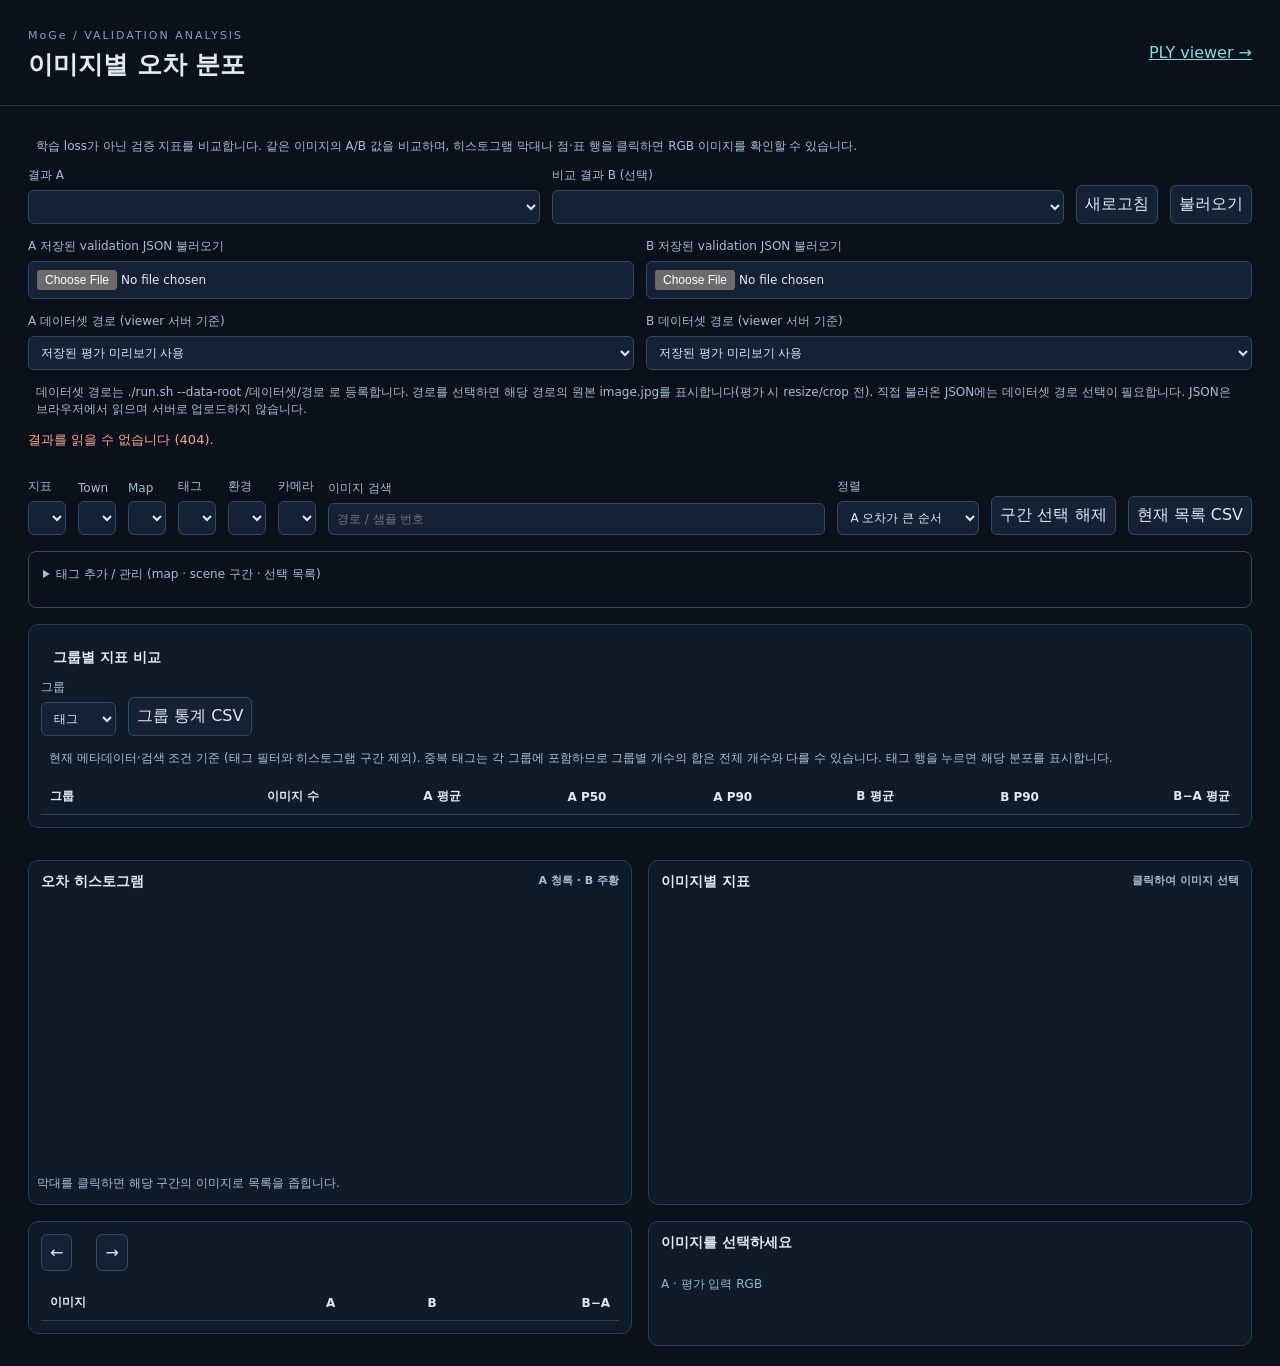
==== tools/ply_viewer/analysis.html @ f2a9a6a0 "Updated codes Signed-off-by: JeonHyeongJunKW <jhj@robotis.com>" ====
<!doctype html><html lang="ko"><head><meta charset="utf-8"><meta name="viewport" content="width=device-width, initial-scale=1"><title>MoGe · Validation explorer</title><link rel="stylesheet" href="style.css"><link rel="stylesheet" href="analysis.css"></head><body>
<header><div><span class="eyebrow">MoGe / VALIDATION ANALYSIS</span><h1>이미지별 오차 분포</h1></div><a href="/">PLY viewer →</a></header><main>
<p class="hint">학습 loss가 아닌 검증 지표를 비교합니다. 같은 이미지의 A/B 값을 비교하며, 히스토그램 막대나 점·표 행을 클릭하면 RGB 이미지를 확인할 수 있습니다.</p>
<section class="toolbar"><label class="grow">결과 A<select id="reportA"></select></label><label class="grow">비교 결과 B (선택)<select id="reportB"></select></label><button id="refresh">새로고침</button><button id="load">불러오기</button></section>
<section class="toolbar"><label class="grow">A 저장된 validation JSON 불러오기<input id="lossFileA" type="file" accept=".json,application/json"></label><label class="grow">B 저장된 validation JSON 불러오기<input id="lossFileB" type="file" accept=".json,application/json"></label></section>
<section class="toolbar"><label class="grow">A 데이터셋 경로 (viewer 서버 기준)<select id="dataRootA"><option value="">저장된 평가 미리보기 사용</option></select></label><label class="grow">B 데이터셋 경로 (viewer 서버 기준)<select id="dataRootB"><option value="">저장된 평가 미리보기 사용</option></select></label></section>
<p class="hint">데이터셋 경로는 ./run.sh --data-root /데이터셋/경로 로 등록합니다. 경로를 선택하면 해당 경로의 원본 image.jpg를 표시합니다(평가 시 resize/crop 전). 직접 불러온 JSON에는 데이터셋 경로 선택이 필요합니다. JSON은 브라우저에서 읽으며 서버로 업로드하지 않습니다.</p>
<p id="status" role="status">결과 검색 중…</p>
<section class="toolbar"><label>지표<select id="metric"></select></label><label>Town<select id="town"></select></label><label>Map<select id="mapFilter"></select></label><label>태그<select id="tagFilter"></select></label><label>환경<select id="environment"></select></label><label>카메라<select id="camera"></select></label><label class="grow">이미지 검색<input id="search" type="search" placeholder="경로 / 샘플 번호"></label><label>정렬<select id="sort"><option value="worst">A 오차가 큰 순서</option><option value="best">A 오차가 작은 순서</option><option value="change">B에서 악화된 순서</option></select></label><button id="resetBin">구간 선택 해제</button><button id="export">현재 목록 CSV</button></section>

<details id="tagEditor"><summary>태그 추가 / 관리 (map · scene 구간 · 선택 목록)</summary>
<p class="hint">태그는 이 브라우저에 자동 저장됩니다. 다른 PC/브라우저에서는 JSON 내보내기·가져오기를 사용하세요. 같은 이름의 규칙은 합집합으로 묶습니다.</p>
<div class="toolbar"><label>태그 이름<input id="tagName" placeholder="교차로 / 터널 / 약한 구간"></label><label>데이터셋<select id="tagDataset"></select></label><label>Map<select id="tagMap"></select></label><label class="grow">Scene<select id="tagScene"></select></label><label>카메라<select id="tagCamera"></select></label></div>
<div class="toolbar"><label class="grow">경로 접두사<input id="tagPrefix" placeholder="비워두면 전체 경로"></label><label>시작 샘플 번호<input id="tagStart" type="number" min="0" step="1"></label><label>끝 샘플 번호 (포함)<input id="tagEnd" type="number" min="0" step="1"></label><button id="tagFromSelected">선택 이미지의 조건 채우기</button><button id="tagAdd">조건으로 태그 추가</button><button id="tagSnapshot">현재 목록 전체에 태그</button></div>
<p class="hint">Map은 보고서의 map_file/map 값 또는 Town입니다. 번호 구간은 scene 내 samples/000033 같은 번호 기준이며 양 끝을 포함합니다. 현재 목록 태그는 페이지에 관계없이 필터·히스토그램 구간에 해당하는 모든 이미지를 고정 저장합니다.</p>
<div class="toolbar"><button id="tagsExport">태그 JSON 내보내기</button><label>태그 JSON 가져오기 (기존 규칙 교체)<input id="tagsImport" type="file" accept=".json,application/json"></label></div>
<p id="tagStatus" role="status"></p><div id="tagRules"></div>
</details>
<article class="tag-comparison"><h3>그룹별 지표 비교</h3><div class="toolbar"><label>그룹<select id="groupBy"><option value="tags">태그</option><option value="map">Map</option><option value="scene">Scene</option></select></label><button id="groupsExport">그룹 통계 CSV</button></div><p class="hint">현재 메타데이터·검색 조건 기준 (태그 필터와 히스토그램 구간 제외). 중복 태그는 각 그룹에 포함하므로 그룹별 개수의 합은 전체 개수와 다를 수 있습니다. 태그 행을 누르면 해당 분포를 표시합니다.</p><div class="table-wrap"><table><thead><tr><th>그룹</th><th>이미지 수</th><th>A 평균</th><th>A P50</th><th>A P90</th><th>B 평균</th><th>B P90</th><th>B−A 평균</th></tr></thead><tbody id="groupRows"></tbody></table></div></article>
<div id="stats" class="stats"></div><div id="charts"><article><h3>오차 히스토그램 <span class="legend">A 청록 · B 주황</span></h3><canvas id="hist"></canvas><p id="binInfo" class="hint">막대를 클릭하면 해당 구간의 이미지로 목록을 좁힙니다.</p></article><article><h3>이미지별 지표 <span class="legend">클릭하여 이미지 선택</span></h3><canvas id="scatter"></canvas></article></div>
<div class="detail-layout"><article class="list"><div class="toolbar"><button id="previous">←</button><span id="page"></span><button id="next">→</button></div><div class="table-wrap"><table><thead><tr><th>이미지</th><th>A</th><th>B</th><th>B−A</th></tr></thead><tbody id="rows"></tbody></table></div></article><article class="detail"><h3 id="selected">이미지를 선택하세요</h3><div class="previews"><figure><figcaption id="captionA">A · 평가 입력 RGB</figcaption><img id="imageA" alt="A 검증 이미지" hidden></figure><figure id="figureB" hidden><figcaption id="captionB">B · 평가 입력 RGB</figcaption><img id="imageB" alt="B 검증 이미지" hidden></figure></div><p id="imageError" class="hint"></p><pre id="metadata"></pre></article></div>
</main><script type="module" src="analysis.js"></script></body></html>
---- tools/ply_viewer/style.css ----
:root{color-scheme:dark;font-family:system-ui,sans-serif;background:#0b111b;color:#e0e9f6}*{box-sizing:border-box}body{margin:0}header{display:flex;justify-content:space-between;align-items:center;padding:24px 28px;border-bottom:1px solid #273448}h1{margin:5px 0 0;font-size:25px}.eyebrow{font-size:11px;letter-spacing:2px;color:#81a0c1}.badge{padding:8px 12px;border:1px solid #32505c;border-radius:20px;color:#80d8e3;font-size:12px}main{padding:20px 28px}.toolbar{display:flex;align-items:end;gap:12px;flex-wrap:wrap;margin-bottom:14px}label{display:flex;flex-direction:column;gap:6px;font-size:12px;color:#a8bdd6}.grow{flex:1;min-width:240px}button,select,input{background:#152236;border:1px solid #344963;border-radius:6px;color:#e0e9f6;padding:8px;font:inherit}button{cursor:pointer}button:hover{border-color:#5db9d0}button:disabled{opacity:.45}input[type=range]{width:100px}input[type=number]{width:135px}input[type=checkbox]{align-self:start}.hint,details{font-size:12px;color:#a8bdd6}details{padding:8px 0 16px}summary{cursor:pointer;margin-bottom:10px}#status{font-size:13px;overflow-wrap:anywhere;min-height:34px;color:#80d8e3}#status.error{color:#ffa39c}#views{display:grid;grid-template-columns:1fr 1fr;gap:12px}#views.overlay{grid-template-columns:1fr}article{min-width:0;background:#101b29;border:1px solid #273e53;border-radius:10px;overflow:hidden}.view-title{padding:12px 16px;font-size:13px;border-bottom:1px solid #273e53}.view-title span{float:right;color:#9ab3cd}canvas{display:block;width:100%;height:56vh;min-height:300px;touch-action:none}.metadata{display:flex;gap:20px;margin-top:16px;align-items:start}.metadata img{width:320px;max-width:40%;border-radius:8px}pre{margin:0;white-space:pre-wrap;overflow-wrap:anywhere;font-size:12px;color:#9ab3cd;max-height:300px;overflow:auto}[hidden]{display:none!important}@media(max-width:760px){main,header{padding:14px}#views{grid-template-columns:1fr}.badge{display:none}canvas{height:40vh}.metadata{flex-direction:column}.metadata img{max-width:100%}}

.dropzones{display:flex;gap:12px}.dropzones>div{flex:1;padding:14px;border:1px dashed #52718a;border-radius:8px;color:#b9cee5;font-size:13px}.dropzones small{display:block;margin-top:5px;color:#75c9d4;overflow-wrap:anywhere}.dropzones .dragover,body.dragging .dropzones>div{border-color:#83ecf6;background:#173243}article{position:relative}.axis-overlay{position:absolute;left:0;pointer-events:none;min-height:0!important}.dropzones>div:focus{outline:2px solid #75c9d4}
---- tools/ply_viewer/analysis.css ----
a{color:#83dce7}#charts{display:grid;grid-template-columns:1fr 1fr;gap:16px}#charts canvas{height:260px;min-height:0}h3{font-size:14px;padding:12px;margin:0}.legend{font-size:11px;color:#a8bdd6;float:right}.hint{padding:0 8px}.stats{display:flex;gap:16px;flex-wrap:wrap;margin:16px 0}.stat{background:#152236;padding:14px;border-radius:8px;min-width:160px}.stat strong{display:block;margin-top:8px;font-size:18px}.detail-layout{display:grid;grid-template-columns:1fr 1fr;gap:16px;margin-top:16px}.list{padding:12px}.table-wrap{overflow:auto}table{border-collapse:collapse;width:100%;font-size:12px}td,th{padding:9px;text-align:right;border-bottom:1px solid #2c4056}td:first-child,th:first-child{text-align:left;max-width:280px;overflow-wrap:anywhere}tbody tr{cursor:pointer}tbody tr:hover,tbody tr.active{background:#24435b}.previews{display:flex;gap:8px;padding:12px}.previews figure{margin:0;flex:1;min-width:0}.previews img{width:100%;display:block;margin-top:8px}.previews figcaption{font-size:12px;color:#91b6d2}.detail pre{padding:14px;max-height:450px;white-space:pre-wrap}#selected{overflow-wrap:anywhere}@media(max-width:900px){#charts,.detail-layout{grid-template-columns:1fr}}
.table-wrap{max-height:620px}thead{position:sticky;top:0;background:#101b29;z-index:1}.detail-layout{align-items:start}
#tagEditor{margin:16px 0;border:1px solid #344963;border-radius:8px;padding:14px}#tagEditor select{max-width:100%}#tagScene{max-width:500px}#tagRules>div{display:flex;align-items:center;justify-content:space-between;gap:12px;padding:8px;border-bottom:1px solid #273e53;overflow-wrap:anywhere}#tagStatus{color:#83dce7}.tag-comparison{padding:12px;margin:16px 0}.tag-comparison .table-wrap{max-height:300px}
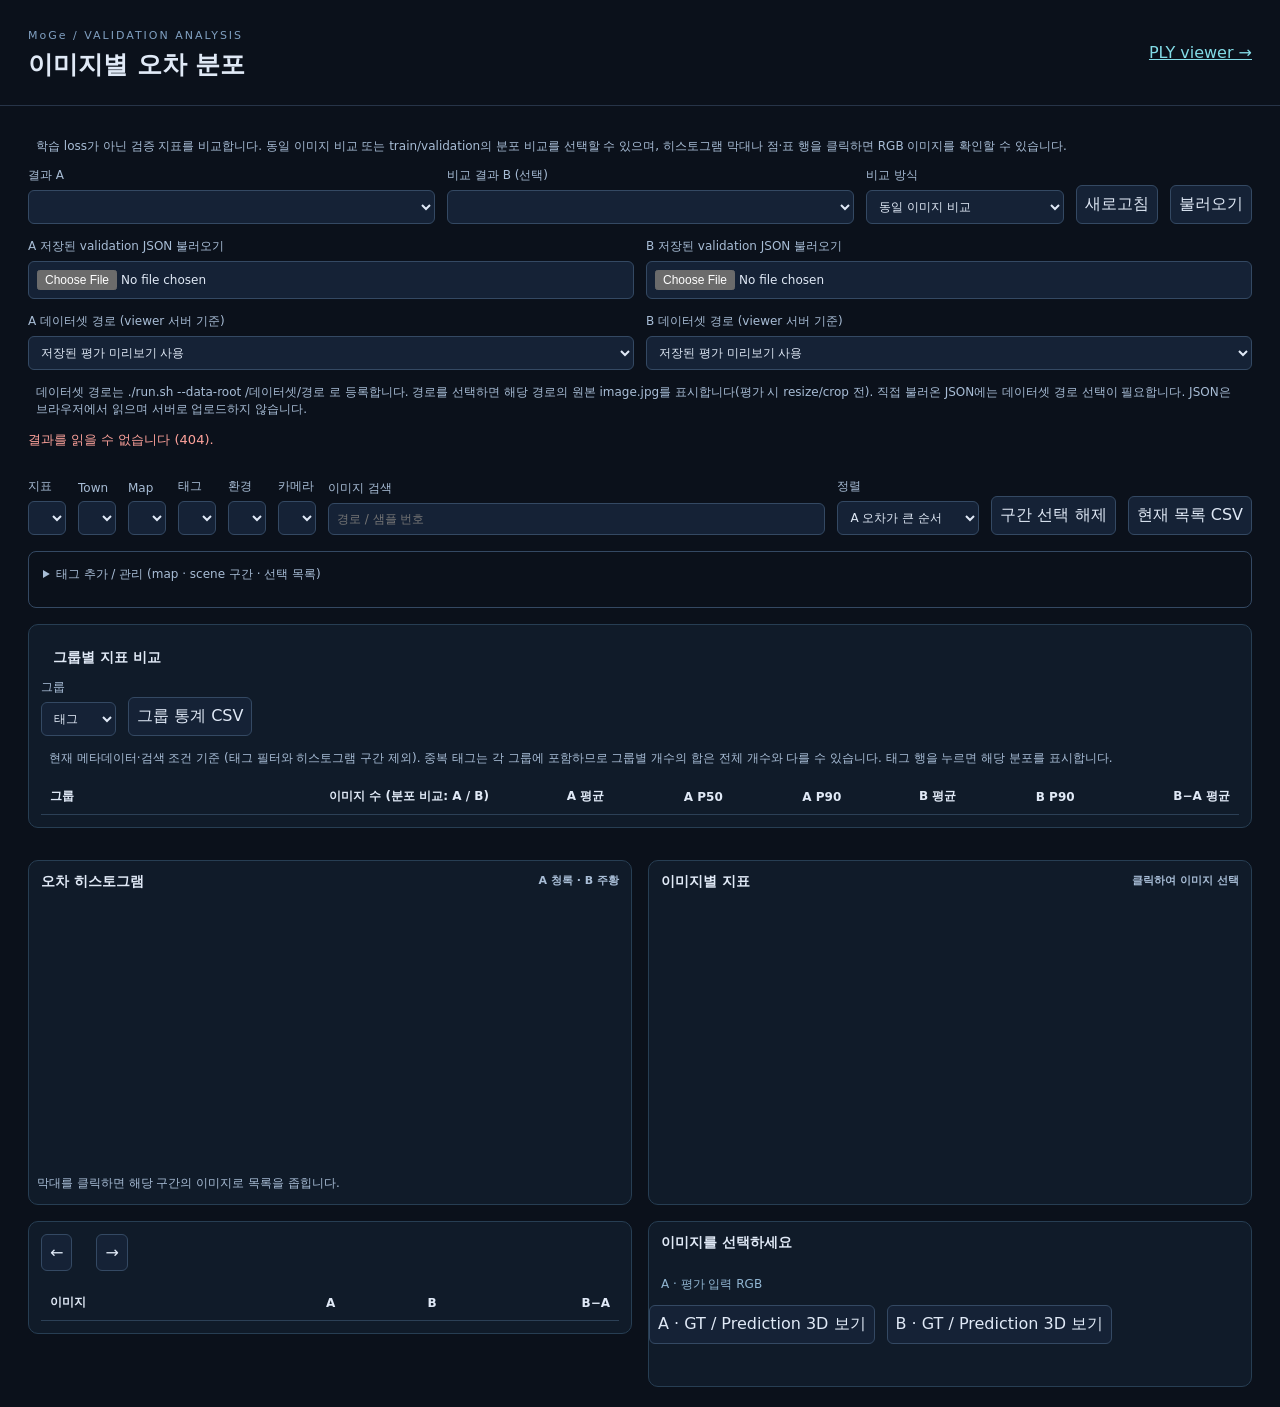
==== commit d6717c98: "Updated codes Signed-off-by: JeonHyeongJunKW <jhj@robotis.com>" ====
--- a/tools/ply_viewer/analysis.html
+++ b/tools/ply_viewer/analysis.html
@@ -1,7 +1,7 @@
 <!doctype html><html lang="ko"><head><meta charset="utf-8"><meta name="viewport" content="width=device-width, initial-scale=1"><title>MoGe · Validation explorer</title><link rel="stylesheet" href="style.css"><link rel="stylesheet" href="analysis.css"></head><body>
 <header><div><span class="eyebrow">MoGe / VALIDATION ANALYSIS</span><h1>이미지별 오차 분포</h1></div><a href="/">PLY viewer →</a></header><main>
-<p class="hint">학습 loss가 아닌 검증 지표를 비교합니다. 같은 이미지의 A/B 값을 비교하며, 히스토그램 막대나 점·표 행을 클릭하면 RGB 이미지를 확인할 수 있습니다.</p>
-<section class="toolbar"><label class="grow">결과 A<select id="reportA"></select></label><label class="grow">비교 결과 B (선택)<select id="reportB"></select></label><button id="refresh">새로고침</button><button id="load">불러오기</button></section>
+<p class="hint">학습 loss가 아닌 검증 지표를 비교합니다. 동일 이미지 비교 또는 train/validation의 분포 비교를 선택할 수 있으며, 히스토그램 막대나 점·표 행을 클릭하면 RGB 이미지를 확인할 수 있습니다.</p>
+<section class="toolbar"><label class="grow">결과 A<select id="reportA"></select></label><label class="grow">비교 결과 B (선택)<select id="reportB"></select></label><label>비교 방식<select id="compareMode"><option value="paired">동일 이미지 비교</option><option value="distribution">서로 다른 데이터셋 분포 비교</option></select></label><button id="refresh">새로고침</button><button id="load">불러오기</button></section>
 <section class="toolbar"><label class="grow">A 저장된 validation JSON 불러오기<input id="lossFileA" type="file" accept=".json,application/json"></label><label class="grow">B 저장된 validation JSON 불러오기<input id="lossFileB" type="file" accept=".json,application/json"></label></section>
 <section class="toolbar"><label class="grow">A 데이터셋 경로 (viewer 서버 기준)<select id="dataRootA"><option value="">저장된 평가 미리보기 사용</option></select></label><label class="grow">B 데이터셋 경로 (viewer 서버 기준)<select id="dataRootB"><option value="">저장된 평가 미리보기 사용</option></select></label></section>
 <p class="hint">데이터셋 경로는 ./run.sh --data-root /데이터셋/경로 로 등록합니다. 경로를 선택하면 해당 경로의 원본 image.jpg를 표시합니다(평가 시 resize/crop 전). 직접 불러온 JSON에는 데이터셋 경로 선택이 필요합니다. JSON은 브라우저에서 읽으며 서버로 업로드하지 않습니다.</p>
@@ -16,7 +16,7 @@
 <div class="toolbar"><button id="tagsExport">태그 JSON 내보내기</button><label>태그 JSON 가져오기 (기존 규칙 교체)<input id="tagsImport" type="file" accept=".json,application/json"></label></div>
 <p id="tagStatus" role="status"></p><div id="tagRules"></div>
 </details>
-<article class="tag-comparison"><h3>그룹별 지표 비교</h3><div class="toolbar"><label>그룹<select id="groupBy"><option value="tags">태그</option><option value="map">Map</option><option value="scene">Scene</option></select></label><button id="groupsExport">그룹 통계 CSV</button></div><p class="hint">현재 메타데이터·검색 조건 기준 (태그 필터와 히스토그램 구간 제외). 중복 태그는 각 그룹에 포함하므로 그룹별 개수의 합은 전체 개수와 다를 수 있습니다. 태그 행을 누르면 해당 분포를 표시합니다.</p><div class="table-wrap"><table><thead><tr><th>그룹</th><th>이미지 수</th><th>A 평균</th><th>A P50</th><th>A P90</th><th>B 평균</th><th>B P90</th><th>B−A 평균</th></tr></thead><tbody id="groupRows"></tbody></table></div></article>
+<article class="tag-comparison"><h3>그룹별 지표 비교</h3><div class="toolbar"><label>그룹<select id="groupBy"><option value="tags">태그</option><option value="map">Map</option><option value="scene">Scene</option><option value="environment">환경</option><option value="camera">카메라</option></select></label><button id="groupsExport">그룹 통계 CSV</button></div><p class="hint">현재 메타데이터·검색 조건 기준 (태그 필터와 히스토그램 구간 제외). 중복 태그는 각 그룹에 포함하므로 그룹별 개수의 합은 전체 개수와 다를 수 있습니다. 태그 행을 누르면 해당 분포를 표시합니다.</p><div class="table-wrap"><table><thead><tr><th>그룹</th><th>이미지 수 (분포 비교: A / B)</th><th>A 평균</th><th>A P50</th><th>A P90</th><th>B 평균</th><th>B P90</th><th>B−A 평균</th></tr></thead><tbody id="groupRows"></tbody></table></div></article>
 <div id="stats" class="stats"></div><div id="charts"><article><h3>오차 히스토그램 <span class="legend">A 청록 · B 주황</span></h3><canvas id="hist"></canvas><p id="binInfo" class="hint">막대를 클릭하면 해당 구간의 이미지로 목록을 좁힙니다.</p></article><article><h3>이미지별 지표 <span class="legend">클릭하여 이미지 선택</span></h3><canvas id="scatter"></canvas></article></div>
-<div class="detail-layout"><article class="list"><div class="toolbar"><button id="previous">←</button><span id="page"></span><button id="next">→</button></div><div class="table-wrap"><table><thead><tr><th>이미지</th><th>A</th><th>B</th><th>B−A</th></tr></thead><tbody id="rows"></tbody></table></div></article><article class="detail"><h3 id="selected">이미지를 선택하세요</h3><div class="previews"><figure><figcaption id="captionA">A · 평가 입력 RGB</figcaption><img id="imageA" alt="A 검증 이미지" hidden></figure><figure id="figureB" hidden><figcaption id="captionB">B · 평가 입력 RGB</figcaption><img id="imageB" alt="B 검증 이미지" hidden></figure></div><p id="imageError" class="hint"></p><pre id="metadata"></pre></article></div>
-</main><script type="module" src="analysis.js"></script></body></html>
+<div class="detail-layout"><article class="list"><div class="toolbar"><button id="previous">←</button><span id="page"></span><button id="next">→</button></div><div class="table-wrap"><table><thead><tr><th>이미지</th><th>A</th><th>B</th><th>B−A</th></tr></thead><tbody id="rows"></tbody></table></div></article><article class="detail"><h3 id="selected">이미지를 선택하세요</h3><div class="previews"><figure><figcaption id="captionA">A · 평가 입력 RGB</figcaption><img id="imageA" alt="A 검증 이미지" hidden></figure><figure id="figureB" hidden><figcaption id="captionB">B · 평가 입력 RGB</figcaption><img id="imageB" alt="B 검증 이미지" hidden></figure></div><div class="toolbar"><button id="cloudA">A · GT / Prediction 3D 보기</button><button id="cloudB">B · GT / Prediction 3D 보기</button></div><p id="cloudStatus" role="status"></p><p id="imageError" class="hint"></p><pre id="metadata"></pre></article></div>
+<section id="cloudPanel" hidden><h3 id="cloudTitle">GT / Prediction · 트랙볼</h3><a id="cloudLink" target="_blank" rel="noopener">별도 창에서 열기 ↗</a><iframe id="cloudFrame" title="GT와 Prediction point cloud 트랙볼 비교"></iframe></section></main><script type="module" src="analysis.js"></script></body></html>
--- a/tools/ply_viewer/style.css
+++ b/tools/ply_viewer/style.css
@@ -1,3 +1,4 @@
 :root{color-scheme:dark;font-family:system-ui,sans-serif;background:#0b111b;color:#e0e9f6}*{box-sizing:border-box}body{margin:0}header{display:flex;justify-content:space-between;align-items:center;padding:24px 28px;border-bottom:1px solid #273448}h1{margin:5px 0 0;font-size:25px}.eyebrow{font-size:11px;letter-spacing:2px;color:#81a0c1}.badge{padding:8px 12px;border:1px solid #32505c;border-radius:20px;color:#80d8e3;font-size:12px}main{padding:20px 28px}.toolbar{display:flex;align-items:end;gap:12px;flex-wrap:wrap;margin-bottom:14px}label{display:flex;flex-direction:column;gap:6px;font-size:12px;color:#a8bdd6}.grow{flex:1;min-width:240px}button,select,input{background:#152236;border:1px solid #344963;border-radius:6px;color:#e0e9f6;padding:8px;font:inherit}button{cursor:pointer}button:hover{border-color:#5db9d0}button:disabled{opacity:.45}input[type=range]{width:100px}input[type=number]{width:135px}input[type=checkbox]{align-self:start}.hint,details{font-size:12px;color:#a8bdd6}details{padding:8px 0 16px}summary{cursor:pointer;margin-bottom:10px}#status{font-size:13px;overflow-wrap:anywhere;min-height:34px;color:#80d8e3}#status.error{color:#ffa39c}#views{display:grid;grid-template-columns:1fr 1fr;gap:12px}#views.overlay{grid-template-columns:1fr}article{min-width:0;background:#101b29;border:1px solid #273e53;border-radius:10px;overflow:hidden}.view-title{padding:12px 16px;font-size:13px;border-bottom:1px solid #273e53}.view-title span{float:right;color:#9ab3cd}canvas{display:block;width:100%;height:56vh;min-height:300px;touch-action:none}.metadata{display:flex;gap:20px;margin-top:16px;align-items:start}.metadata img{width:320px;max-width:40%;border-radius:8px}pre{margin:0;white-space:pre-wrap;overflow-wrap:anywhere;font-size:12px;color:#9ab3cd;max-height:300px;overflow:auto}[hidden]{display:none!important}@media(max-width:760px){main,header{padding:14px}#views{grid-template-columns:1fr}.badge{display:none}canvas{height:40vh}.metadata{flex-direction:column}.metadata img{max-width:100%}}
 
 .dropzones{display:flex;gap:12px}.dropzones>div{flex:1;padding:14px;border:1px dashed #52718a;border-radius:8px;color:#b9cee5;font-size:13px}.dropzones small{display:block;margin-top:5px;color:#75c9d4;overflow-wrap:anywhere}.dropzones .dragover,body.dragging .dropzones>div{border-color:#83ecf6;background:#173243}article{position:relative}.axis-overlay{position:absolute;left:0;pointer-events:none;min-height:0!important}.dropzones>div:focus{outline:2px solid #75c9d4}
+.embedded header,.embedded main>.toolbar:first-child,.embedded .dropzones,.embedded .dropzones+.hint,.embedded main>details{display:none}.embedded main{padding:12px}.embedded canvas{height:420px}
--- a/tools/ply_viewer/analysis.css
+++ b/tools/ply_viewer/analysis.css
@@ -1,3 +1,4 @@
 a{color:#83dce7}#charts{display:grid;grid-template-columns:1fr 1fr;gap:16px}#charts canvas{height:260px;min-height:0}h3{font-size:14px;padding:12px;margin:0}.legend{font-size:11px;color:#a8bdd6;float:right}.hint{padding:0 8px}.stats{display:flex;gap:16px;flex-wrap:wrap;margin:16px 0}.stat{background:#152236;padding:14px;border-radius:8px;min-width:160px}.stat strong{display:block;margin-top:8px;font-size:18px}.detail-layout{display:grid;grid-template-columns:1fr 1fr;gap:16px;margin-top:16px}.list{padding:12px}.table-wrap{overflow:auto}table{border-collapse:collapse;width:100%;font-size:12px}td,th{padding:9px;text-align:right;border-bottom:1px solid #2c4056}td:first-child,th:first-child{text-align:left;max-width:280px;overflow-wrap:anywhere}tbody tr{cursor:pointer}tbody tr:hover,tbody tr.active{background:#24435b}.previews{display:flex;gap:8px;padding:12px}.previews figure{margin:0;flex:1;min-width:0}.previews img{width:100%;display:block;margin-top:8px}.previews figcaption{font-size:12px;color:#91b6d2}.detail pre{padding:14px;max-height:450px;white-space:pre-wrap}#selected{overflow-wrap:anywhere}@media(max-width:900px){#charts,.detail-layout{grid-template-columns:1fr}}
 .table-wrap{max-height:620px}thead{position:sticky;top:0;background:#101b29;z-index:1}.detail-layout{align-items:start}
 #tagEditor{margin:16px 0;border:1px solid #344963;border-radius:8px;padding:14px}#tagEditor select{max-width:100%}#tagScene{max-width:500px}#tagRules>div{display:flex;align-items:center;justify-content:space-between;gap:12px;padding:8px;border-bottom:1px solid #273e53;overflow-wrap:anywhere}#tagStatus{color:#83dce7}.tag-comparison{padding:12px;margin:16px 0}.tag-comparison .table-wrap{max-height:300px}
+#cloudPanel{margin-top:20px;padding:12px;background:#101b29;border:1px solid #344963;border-radius:10px}#cloudFrame{display:block;width:100%;height:850px;border:0;margin-top:12px}#cloudStatus{padding:0 12px;color:#83dce7;font-size:13px}
